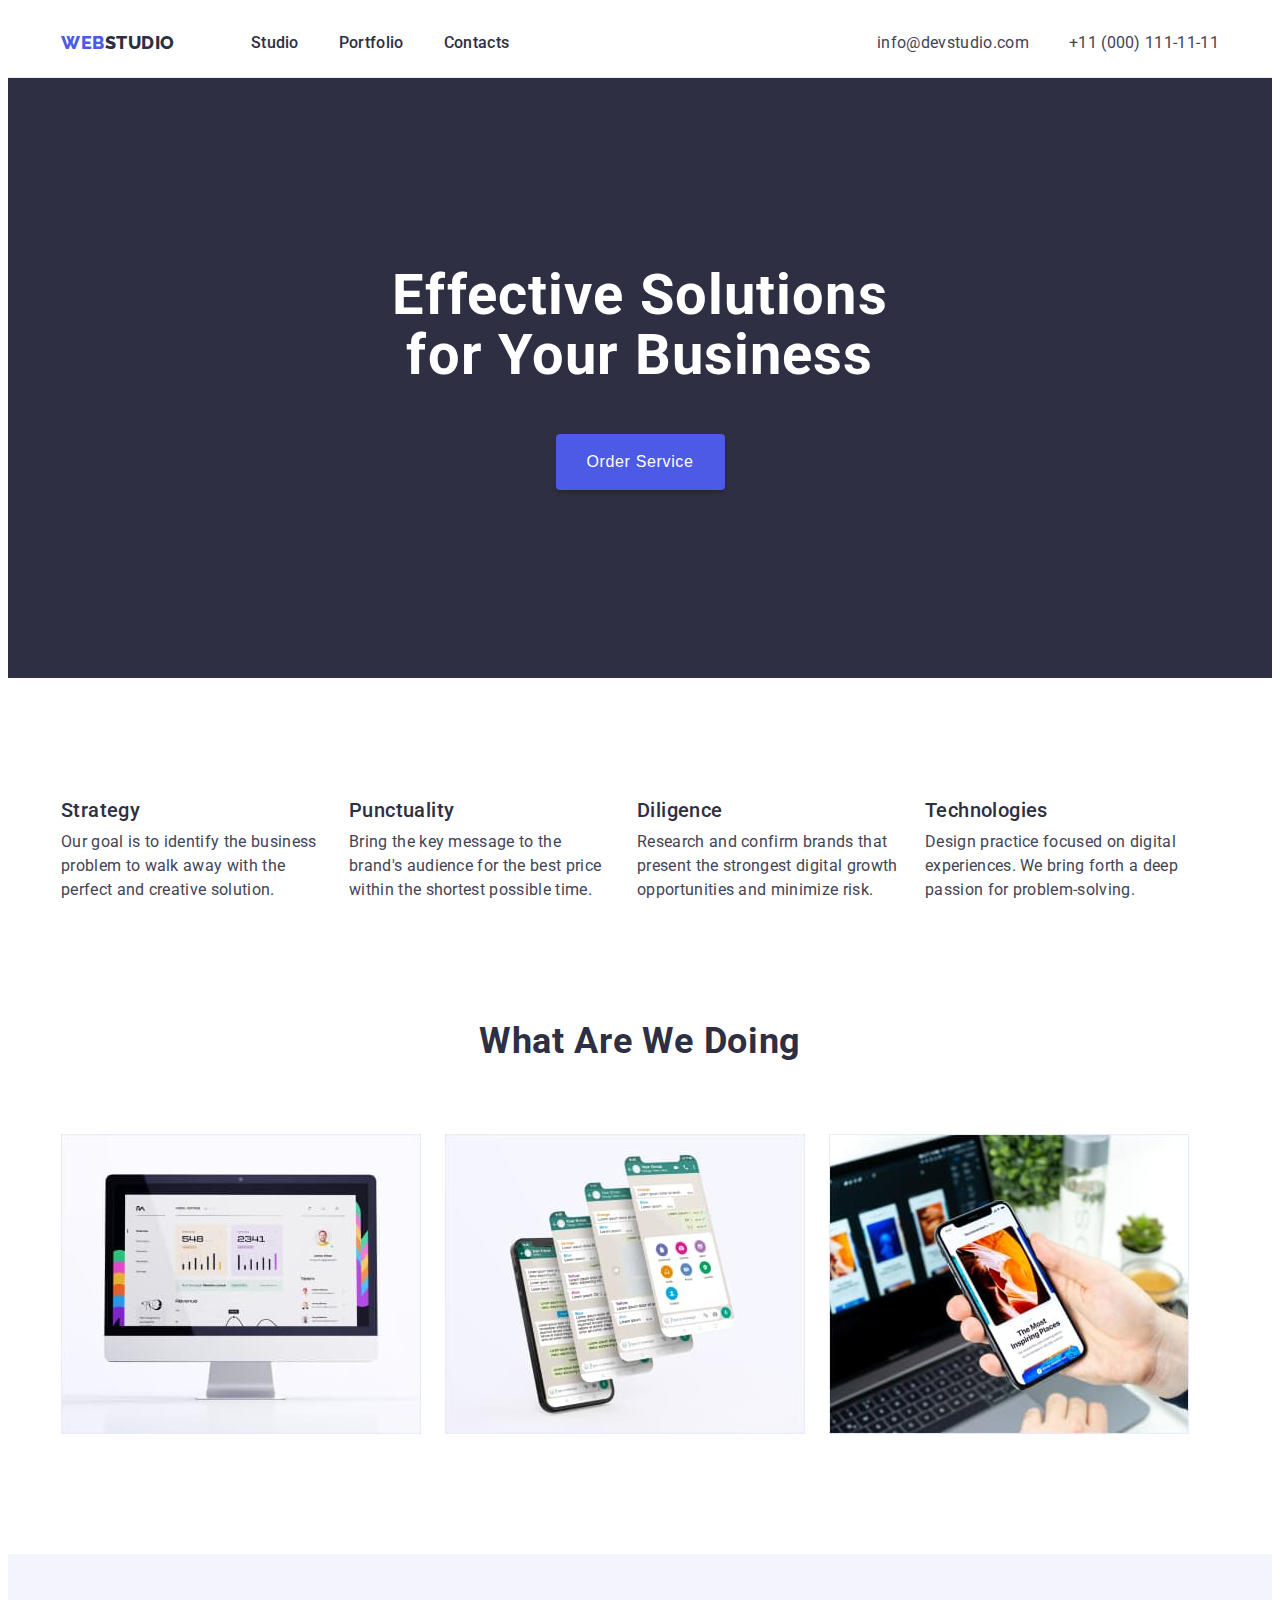
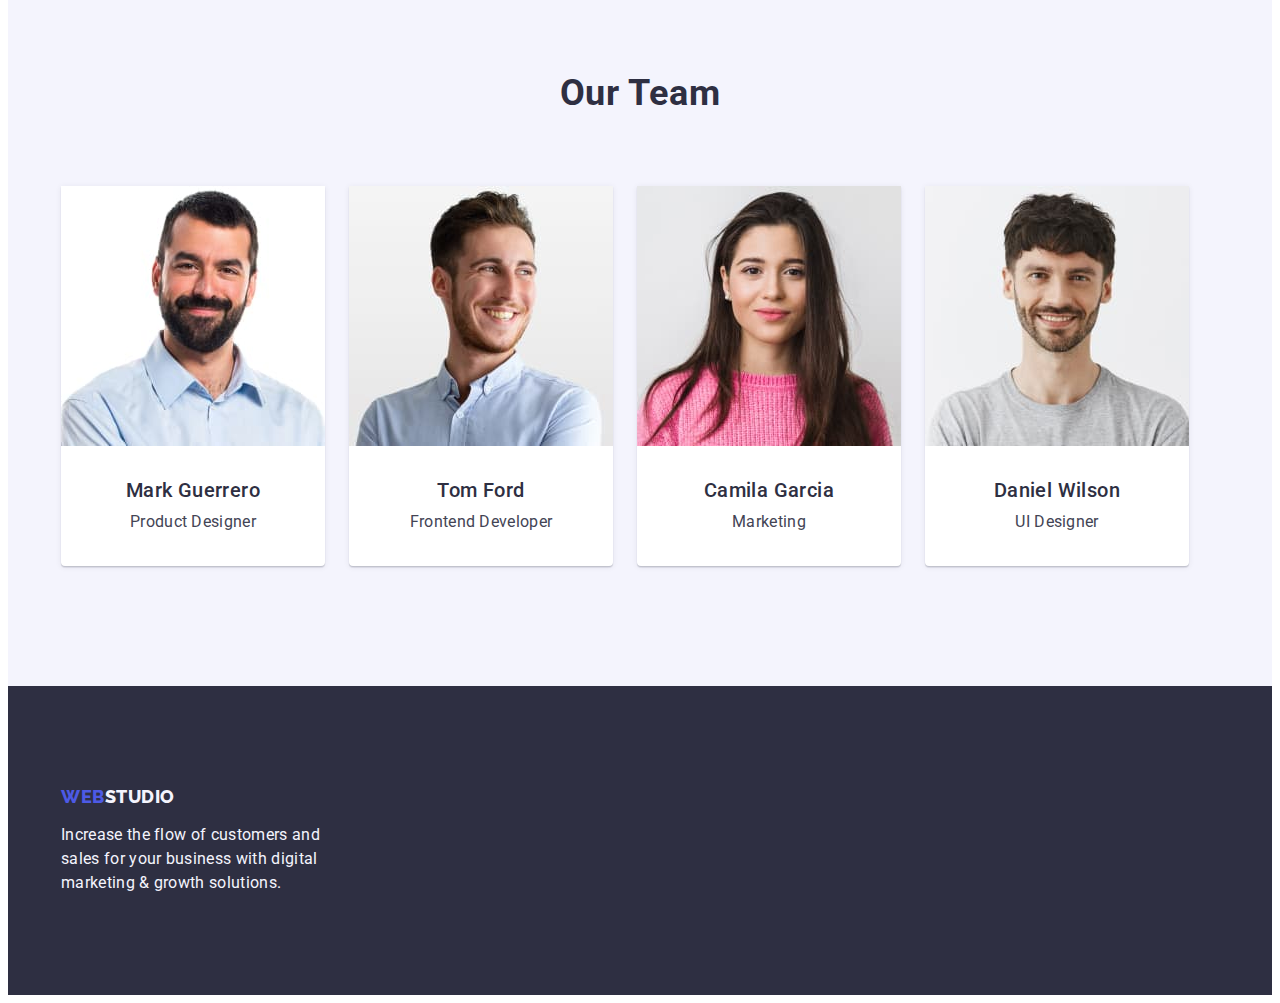
==== index.html @ c288e810 "Initial commit" ====
<!DOCTYPE html>
<html lang="en">
  <head>
    <meta charset="UTF-8" />
    <meta http-equiv="X-UA-Compatible" content="IE=edge" />
    <meta name="viewport" content="width=device-width, initial-scale=1.0" />
    <title>WEBSTUDOI</title>
    <link rel="preconnect" href="https://fonts.googleapis.com" />
    <link rel="preconnect" href="https://fonts.gstatic.com" crossorigin />

    <link
      href="https://fonts.googleapis.com/css2?family=Raleway:wght@800&family=Roboto:wght@400;500;700&display=swap"
      rel="stylesheet"
    />

    <link
      rel="stylesheet"
      href="https://cdnjs.cloudflare.com/ajax/libs/modern-normalize/2.0.0/modern-normalize.min.css"
      integrity="sha512-4xo8blKMVCiXpTaLzQSLSw3KFOVPWhm/TRtuPVc4WG6kUgjH6J03IBuG7JZPkcWMxJ5huwaBpOpnwYElP/m6wg=="
      crossorigin="anonymous"
      referrerpolicy="no-referrer"
    />

    <link rel="stylesheet" href="./css/styles.css" />
  </head>

  <body>
    <!-- heder -->
    <header class="head">
      <div class="container head-nav">
        <nav class="nav-list">
          <a href="./index.html" class="logo link"
            >Web<span class="logo-style">Studio</span></a
          >

          <ul class="nav-item">
            <li><a href="./index.html" class="nav-link link">Studio</a></li>
            <li>
              <a href="./portfolio.html" class="nav-link link">Portfolio</a>
            </li>
            <li><a href="" class="nav-link link">Contacts</a></li>
          </ul>
        </nav>

        <address class="contacts">
          <ul class="contacts-item">
            <li>
              <a href="mailto:info@devstudio.com" class="contacts-list link"
                >info@devstudio.com</a
              >
            </li>

            <li>
              <a href="tel:+110001111111" class="contacts-list link"
                >+11 (000) 111-11-11</a
              >
            </li>
          </ul>
        </address>
      </div>
    </header>

    <main>
      <!-- section-1  Hero-->
      <section class="hero-section">
        <div class="container hero-container">
          <h1 class="hero-titel">Effective Solutions for Your Business</h1>
          <button class="hero-btn" type="button">Order Service</button>
        </div>
      </section>

      <!-- section-2  Оur Advantages-->
      <section class="advantages-section">
        <div class="container">
          <h2 class="visually-hidden">Our advantages</h2>
          <ul class="advant-list">
            <li class="advant-item">
              <h3 class="sub-titel-text-styles">Strategy</h3>
              <p class="mein-text-style">
                Our goal is to identify the business problem to walk away with
                the perfect and creative solution.
              </p>
            </li>
            <li class="advant-item">
              <h3 class="sub-titel-text-styles">Punctuality</h3>
              <p class="mein-text-style">
                Bring the key message to the brand's audience for the best price
                within the shortest possible time.
              </p>
            </li>
            <li class="advant-item">
              <h3 class="sub-titel-text-styles">Diligence</h3>
              <p class="mein-text-style">
                Research and confirm brands that present the strongest digital
                growth opportunities and minimize risk.
              </p>
            </li>
            <li class="advant-item">
              <h3 class="sub-titel-text-styles">Technologies</h3>
              <p class="mein-text-style">
                Design practice focused on digital experiences. We bring forth a
                deep passion for problem-solving.
              </p>
            </li>
          </ul>
        </div>
      </section>
      <!-- section-3 Our Works  -->
      <section class="work-section">
        <div class="container">
          <h2 class="work-title title-tex-style">What are we doing</h2>
          <ul class="work-list">
            <li class="work-item">
              <img
                src="./images/work-1.jpg"
                alt="computer with open website"
                width="360"
                height="300"
              />
            </li>

            
            <li class="work-item">
              <img
                src="./images/work-2.jpg"
                alt="mobile app"
                width="360"
                height="300"
              />
            </li>

            <li class="work-item">
              <img
                src="./images/work-3.jpg"
                alt="mobile in hand"
                width="360"
                height="300"
              />
            </li>
          </ul>
        </div>
      </section>
      <!-- section-4 Team -->
      <section class="team-section">
        <div class="container">
          <h2 class="team-title title-tex-style">Our Team</h2>
          <ul class="card-list">
            <li class="card-item">
              <img
                src="./images/team-1.jpg"
                alt="man with beard and shirt"
                width="264"
                height="260"
              />
              <div class="card-item-text">
                <h3 class="sub-titel-text-styles">Mark Guerrero</h3>
                <p class="mein-text-style">Product Designer</p>
              </div>
            </li>

            <li class="card-item">
              <img
                src="./images/team-2.jpg"
                alt="young man in a shirt"
                width="264"
                height="260"
              />
              <div class="card-item-text">
                <h3 class="sub-titel-text-styles">Tom Ford</h3>
                <p class="mein-text-style">Frontend Developer</p>
              </div>
            </li>

            <li class="card-item">
              <img
                src="./images/team-3.jpg"
                alt="young girl in a pink sweater"
                width="264"
                height="260"
              />
              <div class="card-item-text">
                <h3 class="sub-titel-text-styles">Camila Garcia</h3>
                <p class="mein-text-style">Marketing</p>
              </div>
            </li>

            <li class="card-item">
              <img
                src="./images/team-4.jpg"
                alt="young guy in a gray t-shirt"
                width="264"
                height="260"
              />
              <div class="card-item-text">
                <h3 class="sub-titel-text-styles">Daniel Wilson</h3>
                <p class="mein-text-style">UI Designer</p>
              </div>
            </li>
          </ul>
        </div>
      </section>
    </main>
    <!-- footer -->
    <footer class="footer">
      <div class="container">
        <a href="./index.html" class="footer-logo logo  link"
          >Web<span class="footer-logo-style">Studio</span>
        </a>

        <p class="footer-text mein-text-style">
          Increase the flow of customers and sales for your business with
          digital marketing & growth solutions.
        </p>
      </div>
    </footer>
  </body>
</html>
---- css/styles.css ----
:root {
  --logo-color: #4d5ae5;
  --title-text-color: #2e2f42;
  --main-text-color: #434455;
  --third-text-color: #ffffff;
  --background-grey-color: #2e2f42;
  --background-light-color: #f4f4fd;
  --btn-color: #4d5ae5;
  --btn-hover-color: #404bbf;
}

/* _______________Сommon________________ */

body {
  font-family: 'Roboto', sans-serif;
  color: var(--main-text-color);
  background-color: #ffffff;
}

h1,
h2,
h3,
h4,
h5,
h6,
p,
ul,
ol {
  margin: 0;
}

ul,
ol {
  padding: 0;
  list-style: none;
}

.mein-text-style {
  color: var(--main-text-color);

  font-size: 16px;
  line-height: 1.5;
  letter-spacing: 0.02em;
}

.title-tex-style {
  color: var(--title-text-color);

  font-size: 36px;
  line-height: 1.11;
  letter-spacing: 0.02em;

  text-transform: capitalize;
  text-align: center;
}
.sub-titel-text-styles {
  color: var(--title-text-color);

  font-weight: 500;
  font-size: 20px;
  line-height: 1.2;
  letter-spacing: 0.02em;

  text-transform: capitalize;
  margin-bottom: 8px;
}
.link {
  text-decoration: none;
}

.container {
  width: 1158px;
  padding-left: 15px;
  padding-right: 15px;

  margin: 0 auto;
}

.visually-hidden {
  position: absolute;
  white-space: nowrap;
  width: 1px;
  height: 1px;
  overflow: hidden;
  border: 0;
  padding: 0;
  clip: rect(0 0 0 0);
  clip-path: inset(50%);
  margin: -1px;
}

img {
  display: block;
  max-width: 100%;
}

/* ___________________HEDER_________________ */

.head{
  border-bottom: 1px solid #e7e9fc;
}

.logo {
  color: var(--logo-color);

  font-family: 'Raleway', sans-serif;
  font-weight: 800;
  font-size: 18px;
  line-height: 1.17;
  letter-spacing: 0.03em;

  text-transform: uppercase;
  margin-right: 76px;
  padding-top: 24px;
  padding-bottom: 24px;
}

.head-nav {
  display: flex;
  align-items: center;
}

.nav-list {
  display: flex;
  align-items: center;
 
}

.nav-item {
  display: flex;
  align-items: center;
  gap: 40px;
  
}

.contacts-item {
  display: flex;
  gap: 40px;
 
}

.logo-style {
  color: var(--title-text-color);
}

.nav-link {
  color: var(--title-text-color);

  font-family: 'Roboto' 'sans-serif';
  font-weight: 500;
  font-size: 16px;
  line-height: 1.5;
  letter-spacing: 0.02em;

  padding-top: 24px;
  padding-bottom: 24px;
}
.nav-link:hover {
  color: var(--btn-hover-color);
}
.nav-link:focus {
  color: var(--btn-hover-color);
}


.contacts {
  font-style: normal;
  margin-left: auto;
}

.contacts-list {
  color: var(--second-text-color);

  font-size: 16px;
  line-height: 1.5;
  letter-spacing: 0.02em;

  padding-top: 24px;
  padding-bottom: 24px;
}

.contacts-list:hover {
  color: var(--btn-hover-color);
}

.contacts-list:focus {
  color: var(--btn-hover-color);
}

/* _______________HERO ______________*/

.hero-section {
  background-color: var(--background-grey-color);
}

.hero-titel {
  color: var(--third-text-color);

  max-width: 496px;

  font-size: 56px;
  line-height: 1.07;
  letter-spacing: 0.02em;
  margin-left: auto;
  margin-right: auto;
  text-align: center;
}

.hero-section{
  padding-top: 188px;
  padding-bottom: 188px;
}

.hero-container {
  display: flex;
  flex-direction: column;
}

.hero-btn {
  background-color: var(--btn-color);
  color: var(--third-text-color);

  font-weight: 500;
  font-size: 16px;
  line-height: 1.5;
  letter-spacing: 0.04em;

  border-radius: 4px;
  border: 0px;

  cursor: pointer;
  min-width: 169px;
  height: 56px;
  box-shadow: 0px 4px 4px rgba(0, 0, 0, 0.15);

  margin: 48px auto 0 auto;
}

.hero-btn:hover {
  background: var(--btn-hover-color);
  color: var(--third-text-color);
  box-shadow: 0px 4px 4px rgba(0, 0, 0, 0.15);
}

.hero-btn:focus {
  background: var(--btn-hover-color);
  color: var(--third-text-color);
  box-shadow: 0px 4px 4px rgba(0, 0, 0, 0.15);
}

/* _______________ Advantages_______________ */

.advantages-section {
  padding: 120px 0;
  
}

.advant-list {
  display: flex;
  gap: 24px;
}

.advant-item {
  width: 264px;
}

/* _______________Our Works________________ */
.work-section {
  padding-top: 0;
  padding-bottom: 120px;
}

.work-title {
  margin-bottom: 72px;
  margin-left: auto;
  margin-right: auto;
}

.work-list {
  display: flex;
  gap: 24px;
   
}



/* ______________Team-Section________________ */

.team-section {
  background-color: var(--background-light-color);

  padding: 120px 0;
}

.team-title {
  margin-bottom: 72px;
}

.card-list {
  display: flex;
  gap: 24px;
}

.card-item {
  background: #ffffff;

  width: 264px;
  height: 380px;

  box-shadow: 0px 1px 6px rgba(46, 47, 66, 0.08),
    0px 1px 1px rgba(46, 47, 66, 0.16), 0px 2px 1px rgba(46, 47, 66, 0.08);
  border-radius: 0px 0px 4px 4px;
}

.card-item-text {
  text-align: center;
  padding: 32px 16px;
}

/* _______________Footer________________ */

.footer {
  background-color: var(--background-grey-color);

  padding-top: 100px;
  padding-bottom: 100px;
}

.footer-logo-style {
  color: #f4f4fd;
}

.footer-logo{
  display: inline-block;
  margin-bottom: 16px;
  padding-top: 0;
  padding-bottom: 0;
}

.footer-text {
  color: #f4f4fd;
  max-width: 264px;
}



/* _______________Portfolio_________________ */

.portfolio-section{
  padding: 96px 0 120px;

}

.portfolio-btn {
  background-color: var(--background-light-color);
  color: var(--btn-color);

  font-weight: 500;
  font-size: 16px;
  line-height: 1.5;
  letter-spacing: 0.04em;

  padding: 12px 24px;

  border: 1px solid #E7E9FC;
  border-radius: 4px;
  

  cursor: pointer;

  box-shadow: 0px 3px 1px rgba(0, 0, 0, 0.1), 0px 2px 1px rgba(0, 0, 0, 0.08),
    0px 2px 2px rgba(0, 0, 0, 0.12);
}

.portfolio-btn:hover {
  background-color: var(--btn-hover-color);
  color: var(--third-text-color);
  border: 1px solid transparent;
}

.portfolio-btn:focus {
  background-color: var(--btn-hover-color);
  color: var(--third-text-color);
  border: 1px solid transparent;
}

.btn-container {
  display: flex;
  justify-content: center;
  gap: 24px;
  margin-bottom: 72px;
}

.portfolio-list {
  display: flex;
  flex-wrap: wrap;
  row-gap: 48px;
  
}

.portfolio-item {
  margin-right: 24px;
 
  width: 360px;
  height: 420px;
}

.portfolio-item:nth-child(3n) {
  margin-right: 0;
}

.card-portfolio-text {
  padding: 32px 16px;
 
  border-right: 1px solid #e7e9fc;
  border-bottom: 1px solid #e7e9fc;
  border-left: 1px solid #e7e9fc;
}
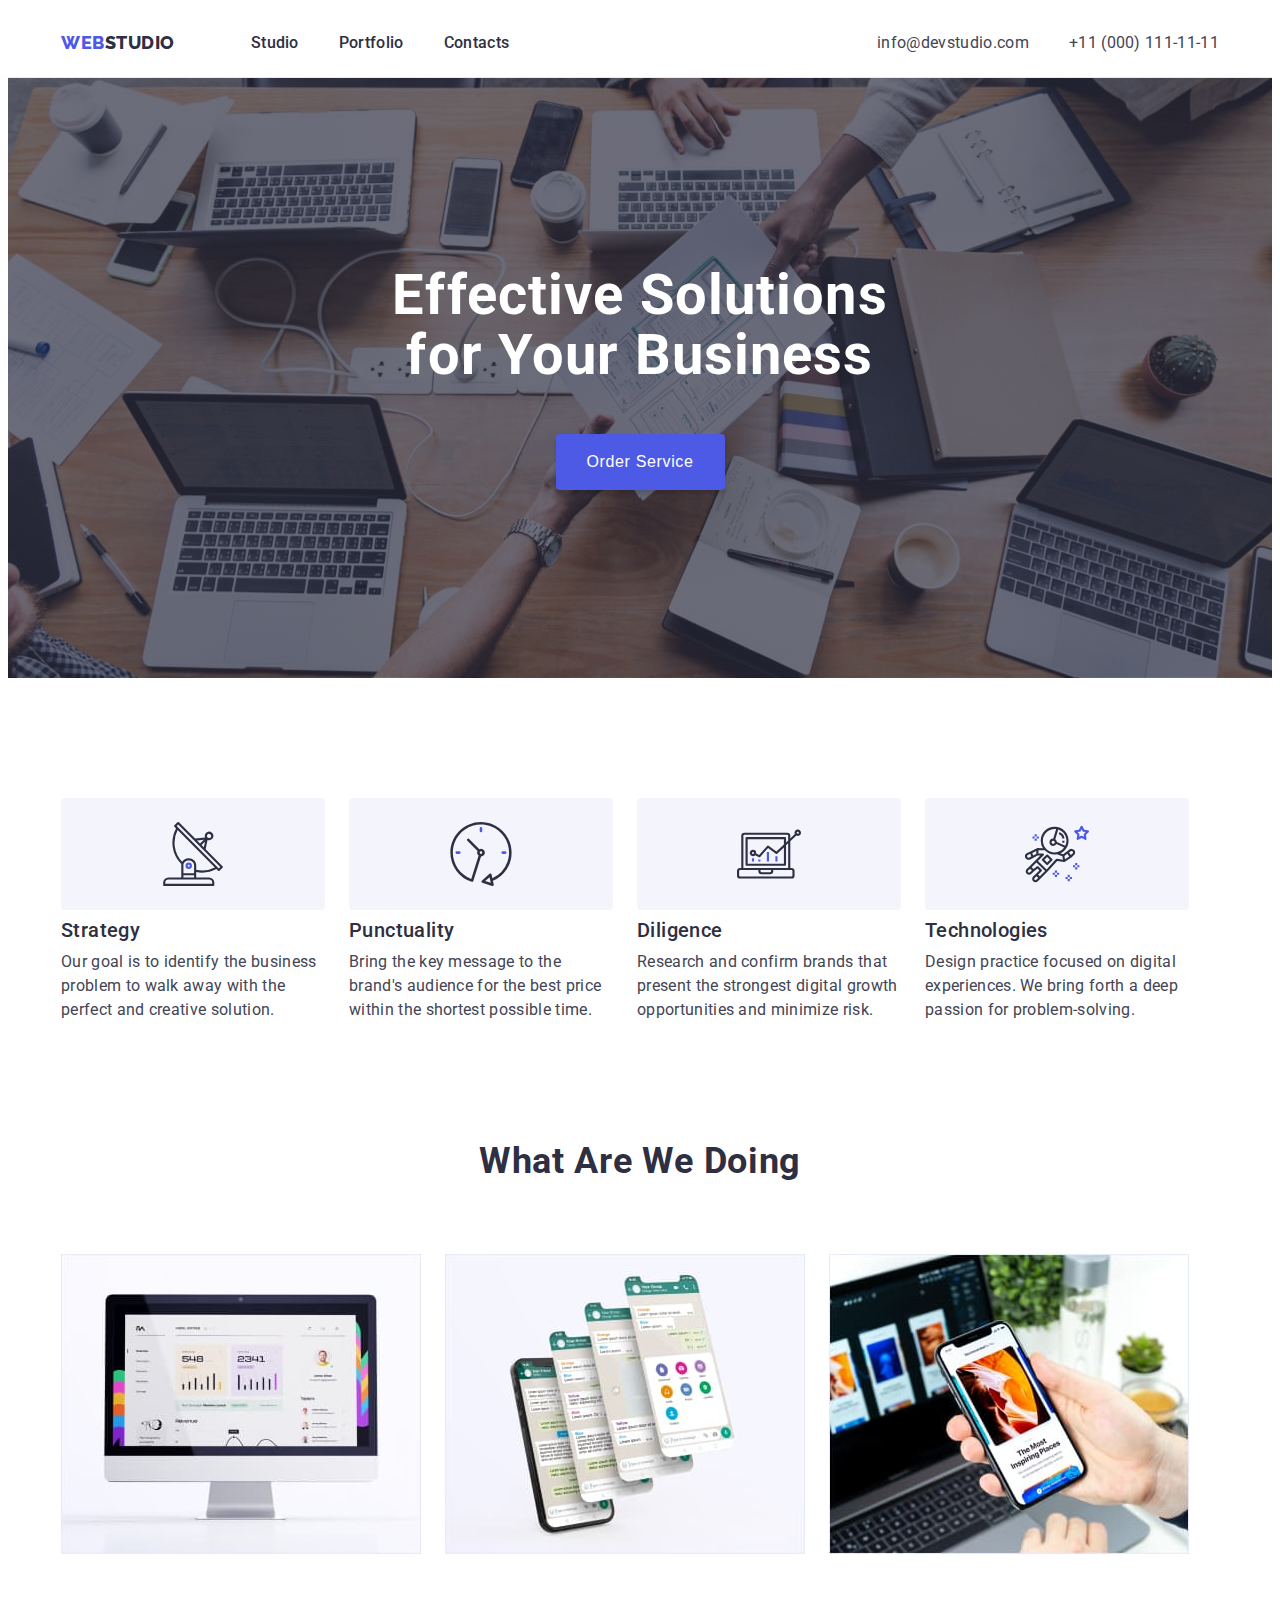
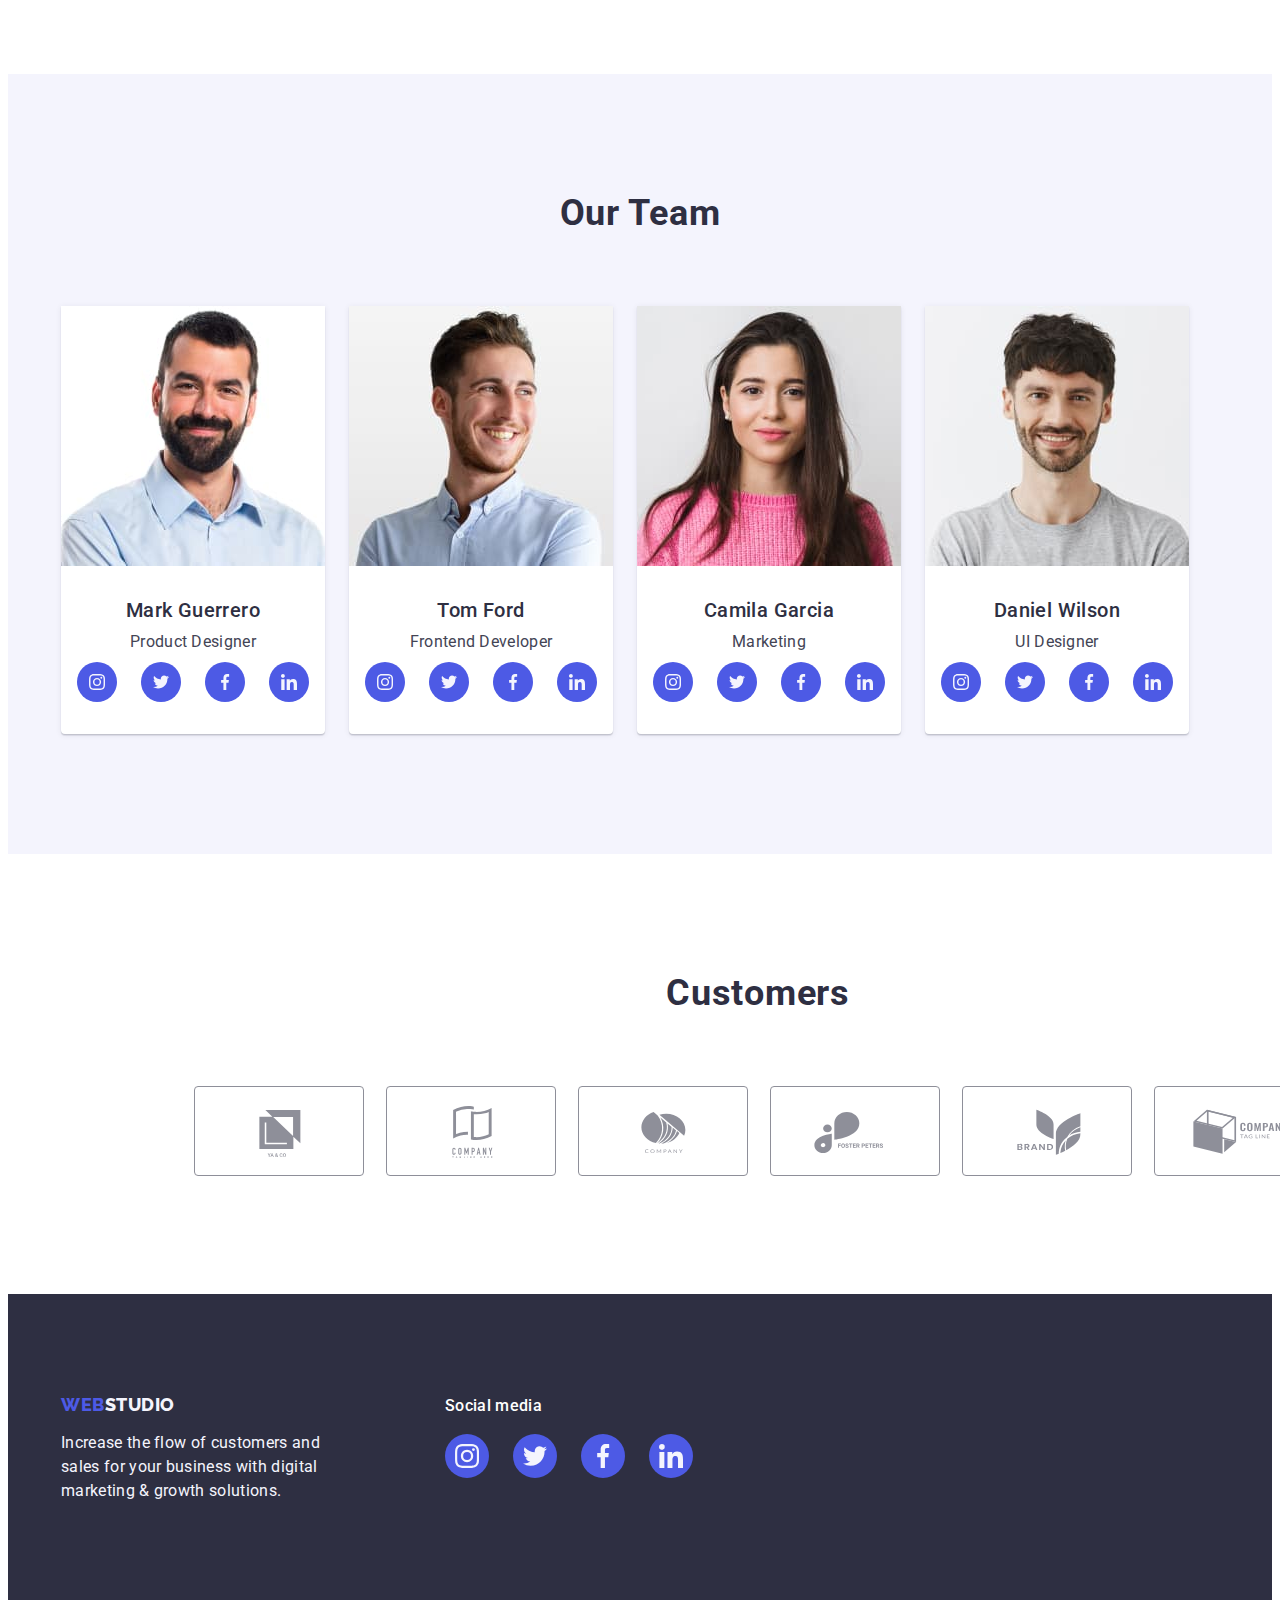
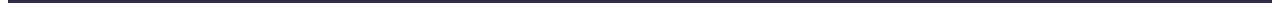
==== commit 25443555: "hw-4.2" ====
--- a/index.html
+++ b/index.html
@@ -75,6 +75,11 @@
           <h2 class="visually-hidden">Our advantages</h2>
           <ul class="advant-list">
             <li class="advant-item">
+              <div class="advant-icon-list">
+                <svg class="advant-icon">
+                  <use href="./images/icons.svg/sprite.svg#icon-antenna"></use>
+                </svg>
+              </div>
               <h3 class="sub-titel-text-styles">Strategy</h3>
               <p class="mein-text-style">
                 Our goal is to identify the business problem to walk away with
@@ -82,6 +87,11 @@
               </p>
             </li>
             <li class="advant-item">
+              <div class="advant-icon-list">
+                <svg class="advant-icon">
+                  <use href="./images/icons.svg/sprite.svg#icon-clock"></use>
+                </svg>
+              </div>
               <h3 class="sub-titel-text-styles">Punctuality</h3>
               <p class="mein-text-style">
                 Bring the key message to the brand's audience for the best price
@@ -89,6 +99,11 @@
               </p>
             </li>
             <li class="advant-item">
+              <div class="advant-icon-list">
+                <svg class="advant-icon">
+                  <use href="./images/icons.svg/sprite.svg#icon-diagram"></use>
+                </svg>
+              </div>
               <h3 class="sub-titel-text-styles">Diligence</h3>
               <p class="mein-text-style">
                 Research and confirm brands that present the strongest digital
@@ -96,6 +111,13 @@
               </p>
             </li>
             <li class="advant-item">
+              <div class="advant-icon-list">
+                <svg class="advant-icon">
+                  <use
+                    href="./images/icons.svg/sprite.svg#icon-astronaut"
+                  ></use>
+                </svg>
+              </div>
               <h3 class="sub-titel-text-styles">Technologies</h3>
               <p class="mein-text-style">
                 Design practice focused on digital experiences. We bring forth a
@@ -119,7 +141,6 @@
               />
             </li>
 
-            
             <li class="work-item">
               <img
                 src="./images/work-2.jpg"
@@ -144,57 +165,358 @@
       <section class="team-section">
         <div class="container">
           <h2 class="team-title title-tex-style">Our Team</h2>
-          <ul class="card-list">
-            <li class="card-item">
+          <ul class="team-list">
+            <li class="team-item">
               <img
                 src="./images/team-1.jpg"
                 alt="man with beard and shirt"
                 width="264"
                 height="260"
               />
-              <div class="card-item-text">
+              <div class="team-item-text">
                 <h3 class="sub-titel-text-styles">Mark Guerrero</h3>
                 <p class="mein-text-style">Product Designer</p>
-              </div>
-            </li>
-
-            <li class="card-item">
+
+                <ul class="team-soc-list">
+                  <li class="team-soc-item">
+                    <a
+                      href=""
+                      class="team-soc-link link"
+                      target="_blank"
+                      rel="noreferrer noopener nofollow"
+                    >
+                      <svg class="team-soc-icom">
+                        <use
+                          href="./images/icons.svg/sprite.svg#icon-instagram"
+                        ></use>
+                      </svg>
+                    </a>
+                  </li>
+
+                  <li class="team-soc-item">
+                    <a href="" class="team-soc-link link">
+                      <svg class="team-soc-icom">
+                        <use
+                          href="./images/icons.svg/sprite.svg#icon-twitter"
+                        ></use>
+                      </svg>
+                    </a>
+                  </li>
+
+                  <li class="team-soc-item">
+                    <a href="" class="team-soc-link link">
+                      <svg class="team-soc-icom">
+                        <use
+                          href="./images/icons.svg/sprite.svg#icon-facebook"
+                        ></use>
+                      </svg>
+                    </a>
+                  </li>
+
+                  <li class="team-soc-item">
+                    <a href="" class="team-soc-link link">
+                      <svg class="team-soc-icom">
+                        <use
+                          href="./images/icons.svg/sprite.svg#icon-linkedin"
+                        ></use>
+                      </svg>
+                    </a>
+                  </li>
+                </ul>
+              </div>
+            </li>
+
+            <li class="team-item">
               <img
                 src="./images/team-2.jpg"
                 alt="young man in a shirt"
                 width="264"
                 height="260"
               />
-              <div class="card-item-text">
+              <div class="team-item-text">
                 <h3 class="sub-titel-text-styles">Tom Ford</h3>
                 <p class="mein-text-style">Frontend Developer</p>
-              </div>
-            </li>
-
-            <li class="card-item">
+
+                <ul class="team-soc-list">
+                  <li class="team-soc-item">
+                    <a
+                      href=""
+                      class="team-soc-link link"
+                      target="_blank"
+                      rel="noreferrer noopener nofollow"
+                    >
+                      <svg class="team-soc-icom">
+                        <use
+                          href="./images/icons.svg/sprite.svg#icon-instagram"
+                        ></use>
+                      </svg>
+                    </a>
+                  </li>
+
+                  <li class="team-soc-item">
+                    <a href="" class="team-soc-link link">
+                      <svg class="team-soc-icom">
+                        <use
+                          href="./images/icons.svg/sprite.svg#icon-twitter"
+                        ></use>
+                      </svg>
+                    </a>
+                  </li>
+
+                  <li class="team-soc-item">
+                    <a href="" class="team-soc-link link">
+                      <svg class="team-soc-icom">
+                        <use
+                          href="./images/icons.svg/sprite.svg#icon-facebook"
+                        ></use>
+                      </svg>
+                    </a>
+                  </li>
+
+                  <li class="team-soc-item">
+                    <a href="" class="team-soc-link link">
+                      <svg class="team-soc-icom">
+                        <use
+                          href="./images/icons.svg/sprite.svg#icon-linkedin"
+                        ></use>
+                      </svg>
+                    </a>
+                  </li>
+                </ul>
+              </div>
+            </li>
+
+            <li class="team-item">
               <img
                 src="./images/team-3.jpg"
                 alt="young girl in a pink sweater"
                 width="264"
                 height="260"
               />
-              <div class="card-item-text">
+              <div class="team-item-text">
                 <h3 class="sub-titel-text-styles">Camila Garcia</h3>
                 <p class="mein-text-style">Marketing</p>
-              </div>
-            </li>
-
-            <li class="card-item">
+
+                <ul class="team-soc-list">
+                  <li class="team-soc-item">
+                    <a
+                      href=""
+                      class="team-soc-link link"
+                      target="_blank"
+                      rel="noreferrer noopener nofollow"
+                    >
+                      <svg class="team-soc-icom">
+                        <use
+                          href="./images/icons.svg/sprite.svg#icon-instagram"
+                        ></use>
+                      </svg>
+                    </a>
+                  </li>
+
+                  <li class="team-soc-item">
+                    <a href="" class="team-soc-link link">
+                      <svg class="team-soc-icom">
+                        <use
+                          href="./images/icons.svg/sprite.svg#icon-twitter"
+                        ></use>
+                      </svg>
+                    </a>
+                  </li>
+
+                  <li class="team-soc-item">
+                    <a href="" class="team-soc-link link">
+                      <svg class="team-soc-icom">
+                        <use
+                          href="./images/icons.svg/sprite.svg#icon-facebook"
+                        ></use>
+                      </svg>
+                    </a>
+                  </li>
+
+                  <li class="team-soc-item">
+                    <a href="" class="team-soc-link link">
+                      <svg class="team-soc-icom">
+                        <use
+                          href="./images/icons.svg/sprite.svg#icon-linkedin"
+                        ></use>
+                      </svg>
+                    </a>
+                  </li>
+                </ul>
+              </div>
+            </li>
+
+            <li class="team-item">
               <img
                 src="./images/team-4.jpg"
                 alt="young guy in a gray t-shirt"
                 width="264"
                 height="260"
               />
-              <div class="card-item-text">
+              <div class="team-item-text">
                 <h3 class="sub-titel-text-styles">Daniel Wilson</h3>
                 <p class="mein-text-style">UI Designer</p>
-              </div>
+
+                <ul class="team-soc-list">
+                  <li class="team-soc-item">
+                    <a
+                      href=""
+                      class="team-soc-link link"
+                      target="_blank"
+                      rel="noreferrer noopener nofollow"
+                    >
+                      <svg class="team-soc-icom">
+                        <use
+                          href="./images/icons.svg/sprite.svg#icon-instagram"
+                        ></use>
+                      </svg>
+                    </a>
+                  </li>
+
+                  <li class="team-soc-item">
+                    <a
+                      href=""
+                      class="team-soc-link link"
+                      target="_blank"
+                      rel="noreferrer noopener nofollow"
+                    >
+                      <svg class="team-soc-icom">
+                        <use
+                          href="./images/icons.svg/sprite.svg#icon-twitter"
+                        ></use>
+                      </svg>
+                    </a>
+                  </li>
+
+                  <li class="team-soc-item">
+                    <a
+                      href=""
+                      class="team-soc-link link"
+                      target="_blank"
+                      rel="noreferrer noopener nofollow"
+                    >
+                      <svg class="team-soc-icom">
+                        <use
+                          href="./images/icons.svg/sprite.svg#icon-facebook"
+                        ></use>
+                      </svg>
+                    </a>
+                  </li>
+
+                  <li class="team-soc-item">
+                    <a
+                      href=""
+                      class="team-soc-link link"
+                      target="_blank"
+                      rel="noreferrer noopener nofollow"
+                    >
+                      <svg class="team-soc-icom">
+                        <use
+                          href="./images/icons.svg/sprite.svg#icon-linkedin"
+                        ></use>
+                      </svg>
+                    </a>
+                  </li>
+                </ul>
+              </div>
+            </li>
+          </ul>
+        </div>
+      </section>
+      <!--Section-5  Customers -->
+      <section class="customers">
+        <div class="container">
+          <h2 class="cuatomers-title title-tex-style">Customers</h2>
+
+          <ul class="customers-list">
+            <li class="customers-item">
+              <a
+                href=""
+                class="customers-link link"
+                target="_blank"
+                rel="noreferrer noopener nofollow"
+              >
+                <svg class="customers-icon">
+                  <use
+                    href="./images/icons.svg/sprite.svg#icon-customers-1"
+                  ></use>
+                </svg>
+              </a>
+            </li>
+
+            <li class="customers-item">
+              <a
+                href=""
+                class="customers-link link"
+                target="_blank"
+                rel="noreferrer noopener nofollow"
+              >
+                <svg class="customers-icon">
+                  <use
+                    href="./images/icons.svg/sprite.svg#icon-customers-2"
+                  ></use>
+                </svg>
+              </a>
+            </li>
+
+            <li class="customers-item">
+              <a
+                href=""
+                class="customers-link link"
+                target="_blank"
+                rel="noreferrer noopener nofollow"
+              >
+                <svg class="customers-icon">
+                  <use
+                    href="./images/icons.svg/sprite.svg#icon-customers-3"
+                  ></use>
+                </svg>
+              </a>
+            </li>
+
+            <li class="customers-item">
+              <a
+                href=""
+                class="customers-link link"
+                target="_blank"
+                rel="noreferrer noopener nofollow"
+              >
+                <svg class="customers-icon">
+                  <use
+                    href="./images/icons.svg/sprite.svg#icon-customers-4"
+                  ></use>
+                </svg>
+              </a>
+            </li>
+
+            <li class="customers-item">
+              <a
+                href=""
+                class="customers-link link"
+                target="_blank"
+                rel="noreferrer noopener nofollow"
+              >
+                <svg class="customers-icon">
+                  <use
+                    href="./images/icons.svg/sprite.svg#icon-customers-5"
+                  ></use>
+                </svg>
+              </a>
+            </li>
+
+            <li class="customers-item">
+              <a
+                href=""
+                class="customers-link link"
+                target="_blank"
+                rel="noreferrer noopener nofollow"
+              >
+                <svg class="customers-icon">
+                  <use
+                    href="./images/icons.svg/sprite.svg#icon-customers-6"
+                  ></use>
+                </svg>
+              </a>
             </li>
           </ul>
         </div>
@@ -202,15 +524,77 @@
     </main>
     <!-- footer -->
     <footer class="footer">
-      <div class="container">
-        <a href="./index.html" class="footer-logo logo  link"
-          >Web<span class="footer-logo-style">Studio</span>
-        </a>
-
-        <p class="footer-text mein-text-style">
-          Increase the flow of customers and sales for your business with
-          digital marketing & growth solutions.
-        </p>
+      <div class="container footer-container">
+        <div clas="footer-info">
+          <a href="./index.html" class="footer-logo logo link"
+            >Web<span class="footer-logo-style">Studio</span>
+          </a>
+
+          <p class="footer-text mein-text-style">
+            Increase the flow of customers and sales for your business with
+            digital marketing & growth solutions.
+          </p>
+        </div>
+
+        <div class="social-media">
+          <h3 class="social-media-titel">Social media</h3>
+
+          <ul class="footer-soc-list">
+            <li class="footer-soc-item">
+              <a
+                href=""
+                class="footer-soc-link link"
+                target="_blank"
+                rel="noreferrer noopener nofollow"
+              >
+                <svg class="footer-soc-icon">
+                  <use
+                    href="./images/icons.svg/sprite.svg#icon-instagram"
+                  ></use>
+                </svg>
+              </a>
+            </li>
+
+            <li class="footer-soc-item">
+              <a
+                href=""
+                class="footer-soc-link link"
+                target="_blank"
+                rel="noreferrer noopener nofollow"
+              >
+                <svg class="footer-soc-icon">
+                  <use href="./images/icons.svg/sprite.svg#icon-twitter"></use>
+                </svg>
+              </a>
+            </li>
+
+            <li class="footer-soc-item">
+              <a
+                href=""
+                class="footer-soc-link link"
+                target="_blank"
+                rel="noreferrer noopener nofollow"
+              >
+                <svg class="footer-soc-icon">
+                  <use href="./images/icons.svg/sprite.svg#icon-facebook"></use>
+                </svg>
+              </a>
+            </li>
+
+            <li class="footer-soc-item">
+              <a
+                href=""
+                class="footer-soc-link link"
+                target="_blank"
+                rel="noreferrer noopener nofollow"
+              >
+                <svg class="footer-soc-icon">
+                  <use href="./images/icons.svg/sprite.svg#icon-linkedin"></use>
+                </svg>
+              </a>
+            </li>
+          </ul>
+        </div>
       </div>
     </footer>
   </body>
--- a/css/styles.css
+++ b/css/styles.css
@@ -52,7 +52,10 @@
 
   text-transform: capitalize;
   text-align: center;
-}
+
+  margin-bottom: 72px;
+}
+
 .sub-titel-text-styles {
   color: var(--title-text-color);
 
@@ -64,6 +67,7 @@
   text-transform: capitalize;
   margin-bottom: 8px;
 }
+
 .link {
   text-decoration: none;
 }
@@ -96,7 +100,7 @@
 
 /* ___________________HEDER_________________ */
 
-.head{
+.head {
   border-bottom: 1px solid #e7e9fc;
 }
 
@@ -123,20 +127,17 @@
 .nav-list {
   display: flex;
   align-items: center;
- 
 }
 
 .nav-item {
   display: flex;
   align-items: center;
   gap: 40px;
-  
 }
 
 .contacts-item {
   display: flex;
   gap: 40px;
- 
 }
 
 .logo-style {
@@ -155,13 +156,14 @@
   padding-top: 24px;
   padding-bottom: 24px;
 }
+
 .nav-link:hover {
   color: var(--btn-hover-color);
 }
+
 .nav-link:focus {
   color: var(--btn-hover-color);
 }
-
 
 .contacts {
   font-style: normal;
@@ -191,6 +193,15 @@
 
 .hero-section {
   background-color: var(--background-grey-color);
+
+  background-image: linear-gradient(
+      rgba(46, 47, 66, 0.7),
+      rgba(46, 47, 66, 0.7)
+    ),
+    url(../images/hero-bgr.jpg);
+
+  background-repeat: no-repeat;
+  background-position: center;
 }
 
 .hero-titel {
@@ -201,12 +212,13 @@
   font-size: 56px;
   line-height: 1.07;
   letter-spacing: 0.02em;
+
   margin-left: auto;
   margin-right: auto;
   text-align: center;
 }
 
-.hero-section{
+.hero-section {
   padding-top: 188px;
   padding-bottom: 188px;
 }
@@ -230,7 +242,8 @@
 
   cursor: pointer;
   min-width: 169px;
-  height: 56px;
+  min-height: 56px;
+  
   box-shadow: 0px 4px 4px rgba(0, 0, 0, 0.15);
 
   margin: 48px auto 0 auto;
@@ -252,7 +265,6 @@
 
 .advantages-section {
   padding: 120px 0;
-  
 }
 
 .advant-list {
@@ -264,14 +276,33 @@
   width: 264px;
 }
 
+.advant-icon-list {
+  background-color: #f4f4fd;
+
+  width: auto;
+  height: 112px;
+
+  display: flex;
+  justify-content: center;
+  align-items: center;
+  
+  border-radius: 4px;
+  margin-bottom: 8px;
+}
+
+.advant-icon {
+  width: 64px;
+  height: 64px;
+}
+
 /* _______________Our Works________________ */
+
 .work-section {
   padding-top: 0;
   padding-bottom: 120px;
 }
 
 .work-title {
-  margin-bottom: 72px;
   margin-left: auto;
   margin-right: auto;
 }
@@ -279,44 +310,116 @@
 .work-list {
   display: flex;
   gap: 24px;
-   
-}
-
-
+}
 
 /* ______________Team-Section________________ */
 
 .team-section {
   background-color: var(--background-light-color);
-
   padding: 120px 0;
 }
 
-.team-title {
-  margin-bottom: 72px;
-}
-
-.card-list {
-  display: flex;
-  gap: 24px;
-}
-
-.card-item {
+.team-list {
+  display: flex;
+  gap: 24px;
+}
+
+.team-item {
   background: #ffffff;
 
   width: 264px;
-  height: 380px;
+  height: 428px;
 
   box-shadow: 0px 1px 6px rgba(46, 47, 66, 0.08),
     0px 1px 1px rgba(46, 47, 66, 0.16), 0px 2px 1px rgba(46, 47, 66, 0.08);
   border-radius: 0px 0px 4px 4px;
 }
 
-.card-item-text {
+.team-item-text{
   text-align: center;
   padding: 32px 16px;
 }
 
+.team-soc-list {
+  display: flex;
+  justify-content: center;
+  gap: 24px;
+
+  margin-top: 8px;
+}
+
+.team-soc-item {
+  width: 40px;
+  height: 40px;
+}
+
+.team-soc-link {
+  background-color: var(--btn-color);
+
+  width: 100%;
+  height: 100%;
+  
+  border-radius: 50%;
+
+  display: flex;
+  justify-content: center;
+  align-items: center;
+}
+
+.team-soc-link:hover,
+.team-soc-link:focus {
+  background-color: var(--btn-hover-color);
+}
+
+.team-soc-icom {
+  width: 16px;
+  height: 16px;
+}
+
+/* __________________Customers____________ */
+
+.customers {
+  padding: 120px 156px;
+}
+
+.customers-list {
+  display: flex;
+  justify-content: center;
+  align-items: center;
+  gap: 24px;
+}
+
+.customers-item {
+  width: 168px;
+  height: 88px;
+}
+
+.customers-link {
+  width: 100%;
+  height: 100%;
+
+  display: flex;
+  justify-content: center;
+  align-items: center;
+
+  border: 1px solid #8e8f99;
+  border-radius: 4px;
+}
+
+.customers-link:hover {
+  border-color: var(--btn-hover-color);
+}
+.customers-link:hover .customers-icon,
+.customers-link:focus .customers-icon {
+  fill: var(--btn-hover-color);
+}
+.customers-icon {
+  width: 104px;
+  height: 56px;
+
+  fill: #8e8f99;
+}
+
 /* _______________Footer________________ */
 
 .footer {
@@ -326,12 +429,29 @@
   padding-bottom: 100px;
 }
 
+.footer-container {
+  display: flex;
+  gap: 120px;
+}
+
+.social-media-titel {
+  color: #ffffff;
+
+  font-weight: 500;
+  font-size: 16px;
+  line-height: 1.5;
+  letter-spacing: 0.02em;
+
+  margin-bottom: 16px;
+}
+
 .footer-logo-style {
   color: #f4f4fd;
 }
 
-.footer-logo{
+.footer-logo {
   display: inline-block;
+
   margin-bottom: 16px;
   padding-top: 0;
   padding-bottom: 0;
@@ -342,13 +462,48 @@
   max-width: 264px;
 }
 
-
+.footer-soc-list {
+  display: flex;
+  justify-content: center;
+  align-items: center;
+  gap: 24px;
+}
+.footer-soc-item {
+  background-color: var(--btn-color);
+
+  display: flex;
+
+  width: 44px;
+  height: 44px;
+ 
+  border-radius: 50%;
+}
+
+.footer-soc-link {
+  width: 100%;
+  height: 100%;
+
+  display: flex;
+  justify-content: center;
+  align-items: center;
+
+  border-radius: 50%;
+}
+
+.footer-soc-link:hover,
+.footer-soc-link:focus {
+  background-color: var(--btn-hover-color);
+}
+
+.footer-soc-icon {
+  width: 24px;
+  height: 24px;
+}
 
 /* _______________Portfolio_________________ */
 
-.portfolio-section{
+.portfolio-section {
   padding: 96px 0 120px;
-
 }
 
 .portfolio-btn {
@@ -362,26 +517,19 @@
 
   padding: 12px 24px;
 
-  border: 1px solid #E7E9FC;
+  border: 1px solid #e7e9fc;
   border-radius: 4px;
-  
 
   cursor: pointer;
-
-  box-shadow: 0px 3px 1px rgba(0, 0, 0, 0.1), 0px 2px 1px rgba(0, 0, 0, 0.08),
-    0px 2px 2px rgba(0, 0, 0, 0.12);
-}
-
-.portfolio-btn:hover {
+}
+
+.portfolio-btn:hover, .portfolio-btn:focus{
   background-color: var(--btn-hover-color);
   color: var(--third-text-color);
   border: 1px solid transparent;
-}
-
-.portfolio-btn:focus {
-  background-color: var(--btn-hover-color);
-  color: var(--third-text-color);
-  border: 1px solid transparent;
+  
+  box-shadow: 0px 3px 1px rgba(0, 0, 0, 0.1), 0px 2px 1px rgba(0, 0, 0, 0.08),
+    0px 2px 2px rgba(0, 0, 0, 0.12);
 }
 
 .btn-container {
@@ -395,14 +543,19 @@
   display: flex;
   flex-wrap: wrap;
   row-gap: 48px;
-  
 }
 
 .portfolio-item {
   margin-right: 24px;
- 
-  width: 360px;
+
+ width: 360px;
   height: 420px;
+}
+
+.portfolio-item:hover {
+  border: 1px solid #f4f4fd;
+  box-shadow: 0px 1px 6px rgba(46, 47, 66, 0.08),
+    0px 1px 1px rgba(46, 47, 66, 0.16), 0px 2px 1px rgba(46, 47, 66, 0.08);
 }
 
 .portfolio-item:nth-child(3n) {
@@ -411,8 +564,8 @@
 
 .card-portfolio-text {
   padding: 32px 16px;
- 
+
   border-right: 1px solid #e7e9fc;
   border-bottom: 1px solid #e7e9fc;
   border-left: 1px solid #e7e9fc;
-}+}
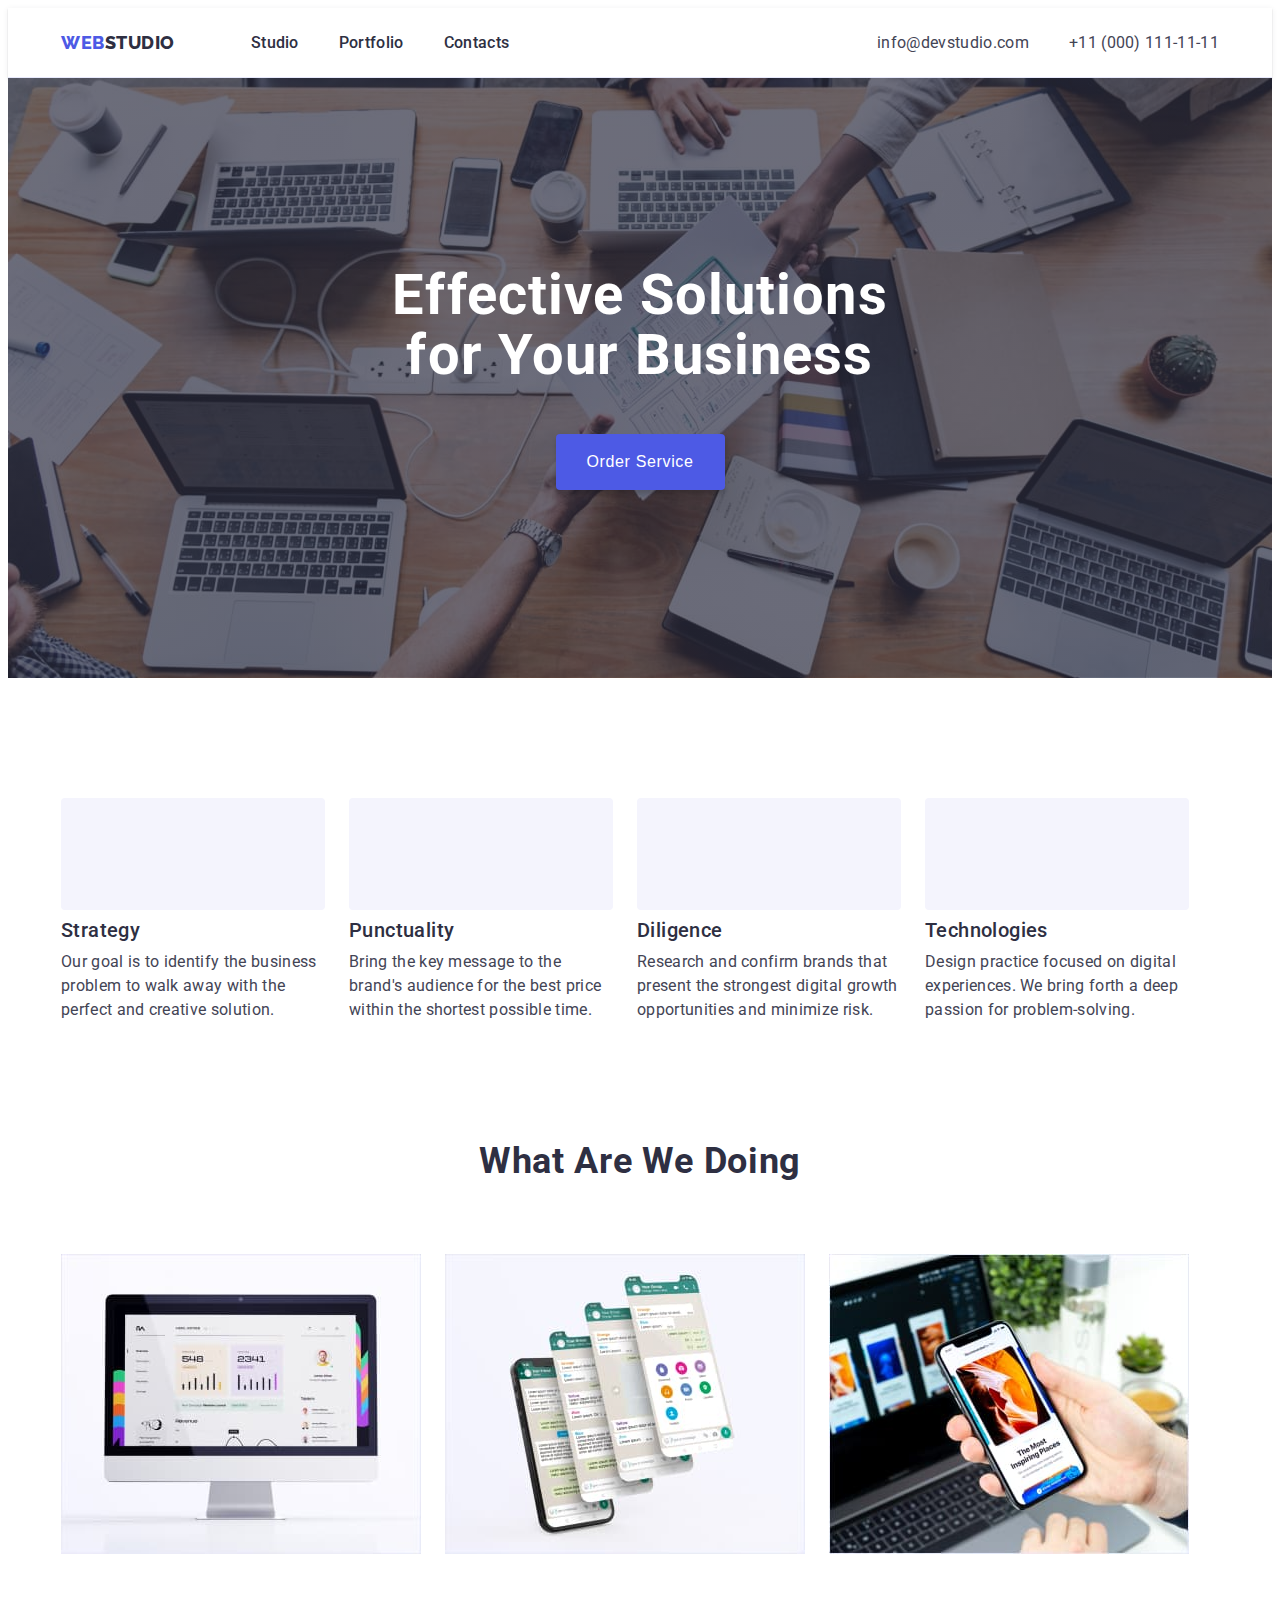
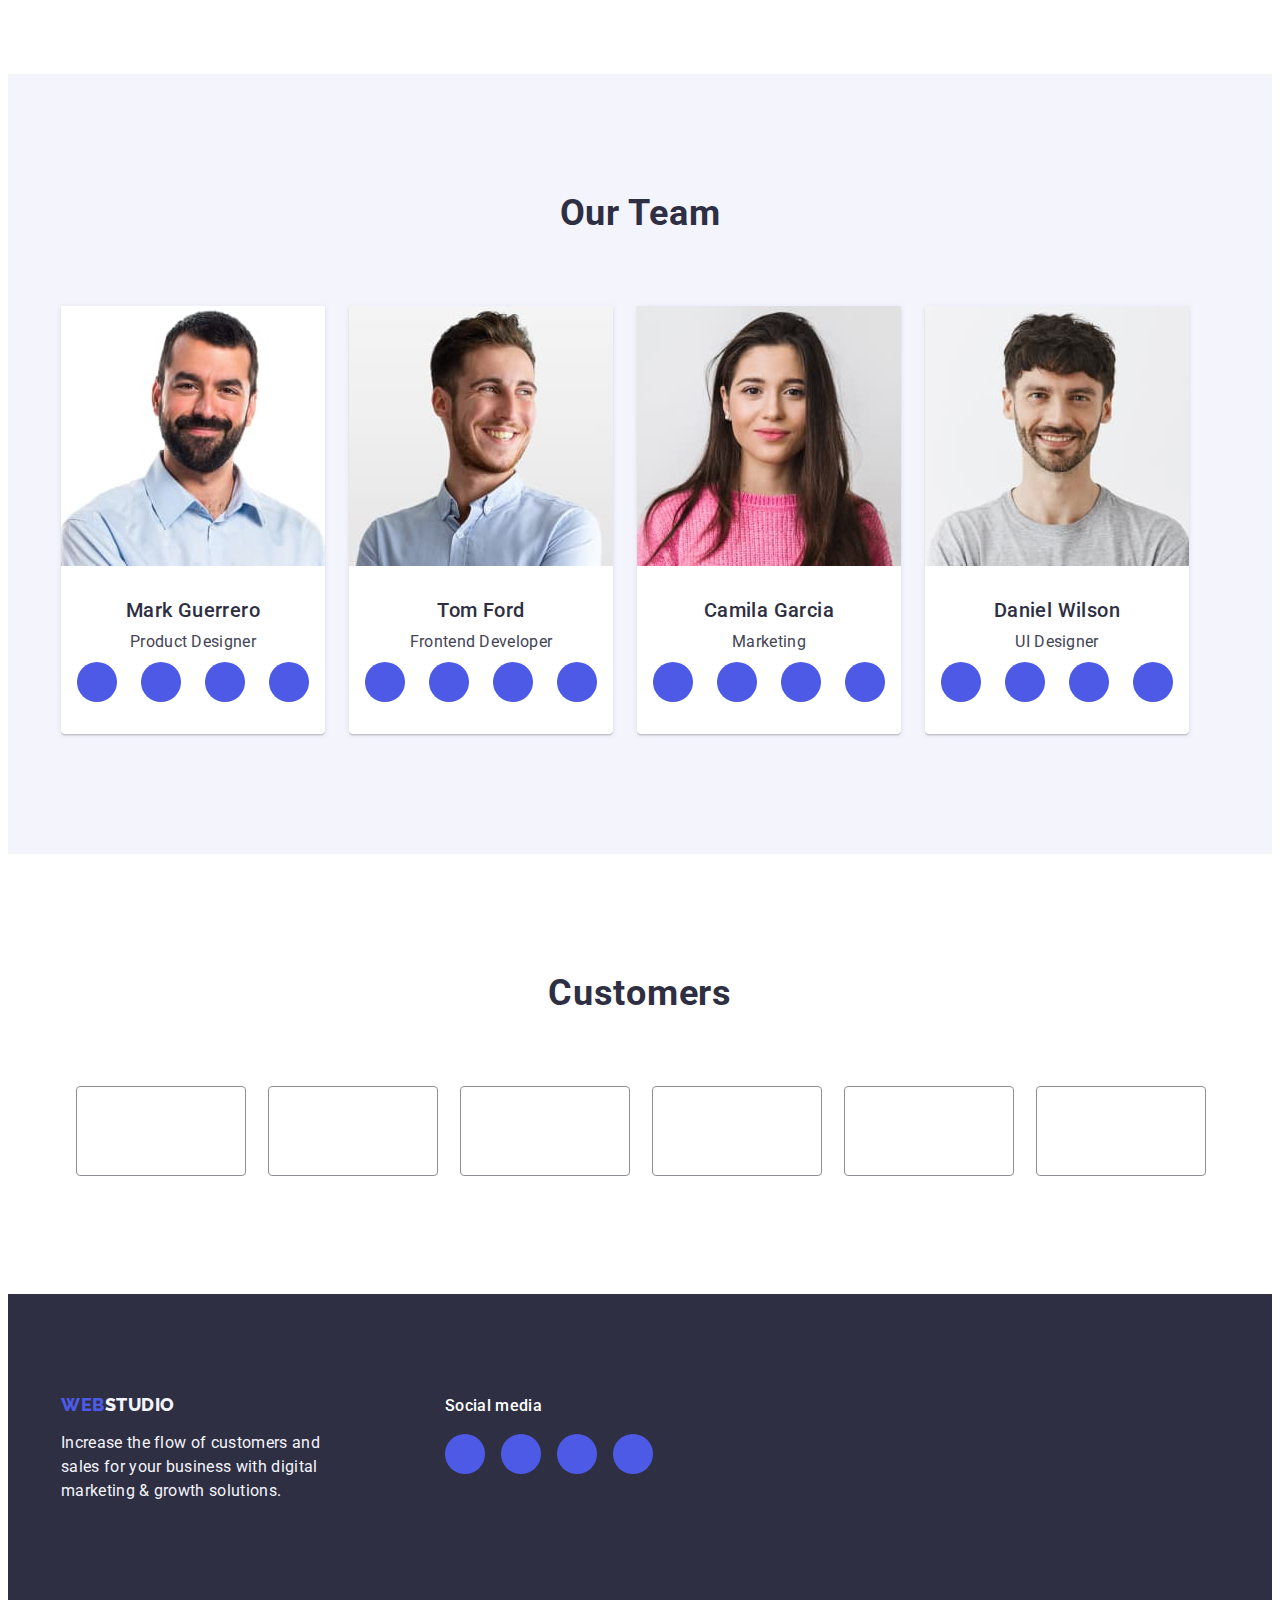
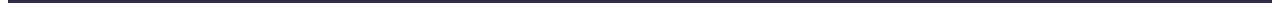
==== commit dfcd9e17: "hw-4.4" ====
--- a/index.html
+++ b/index.html
@@ -76,8 +76,8 @@
           <ul class="advant-list">
             <li class="advant-item">
               <div class="advant-icon-list">
-                <svg class="advant-icon">
-                  <use href="./images/icons.svg/sprite.svg#icon-antenna"></use>
+                <svg class="advant-icon" width="64" height="64">
+                  <use href="./images/icons.svg#icon-antenna"></use>
                 </svg>
               </div>
               <h3 class="sub-titel-text-styles">Strategy</h3>
@@ -88,8 +88,8 @@
             </li>
             <li class="advant-item">
               <div class="advant-icon-list">
-                <svg class="advant-icon">
-                  <use href="./images/icons.svg/sprite.svg#icon-clock"></use>
+                <svg class="advant-icon" width="64" height="64">
+                  <use href="./images/icons.svg#icon-clock"></use>
                 </svg>
               </div>
               <h3 class="sub-titel-text-styles">Punctuality</h3>
@@ -100,8 +100,8 @@
             </li>
             <li class="advant-item">
               <div class="advant-icon-list">
-                <svg class="advant-icon">
-                  <use href="./images/icons.svg/sprite.svg#icon-diagram"></use>
+                <svg class="advant-icon" width="64" height="64">
+                  <use href="./images/icons.svg#icon-diagram"></use>
                 </svg>
               </div>
               <h3 class="sub-titel-text-styles">Diligence</h3>
@@ -112,10 +112,8 @@
             </li>
             <li class="advant-item">
               <div class="advant-icon-list">
-                <svg class="advant-icon">
-                  <use
-                    href="./images/icons.svg/sprite.svg#icon-astronaut"
-                  ></use>
+                <svg class="advant-icon" width="64" height="64">
+                  <use href="./images/icons.svg#icon-astronaut"></use>
                 </svg>
               </div>
               <h3 class="sub-titel-text-styles">Technologies</h3>
@@ -185,40 +183,32 @@
                       target="_blank"
                       rel="noreferrer noopener nofollow"
                     >
-                      <svg class="team-soc-icom">
-                        <use
-                          href="./images/icons.svg/sprite.svg#icon-instagram"
-                        ></use>
-                      </svg>
-                    </a>
-                  </li>
-
-                  <li class="team-soc-item">
-                    <a href="" class="team-soc-link link">
-                      <svg class="team-soc-icom">
-                        <use
-                          href="./images/icons.svg/sprite.svg#icon-twitter"
-                        ></use>
-                      </svg>
-                    </a>
-                  </li>
-
-                  <li class="team-soc-item">
-                    <a href="" class="team-soc-link link">
-                      <svg class="team-soc-icom">
-                        <use
-                          href="./images/icons.svg/sprite.svg#icon-facebook"
-                        ></use>
-                      </svg>
-                    </a>
-                  </li>
-
-                  <li class="team-soc-item">
-                    <a href="" class="team-soc-link link">
-                      <svg class="team-soc-icom">
-                        <use
-                          href="./images/icons.svg/sprite.svg#icon-linkedin"
-                        ></use>
+                      <svg class="team-soc-icom" width="16" height="16">
+                        <use href="./images/icons.svg#icon-instagram"></use>
+                      </svg>
+                    </a>
+                  </li>
+
+                  <li class="team-soc-item">
+                    <a href="" class="team-soc-link link">
+                      <svg class="team-soc-icom" width="16" height="16">
+                        <use href="./images/icons.svg#icon-twitter"></use>
+                      </svg>
+                    </a>
+                  </li>
+
+                  <li class="team-soc-item">
+                    <a href="" class="team-soc-link link">
+                      <svg class="team-soc-icom" width="16" height="16">
+                        <use href="./images/icons.svg#icon-facebook"></use>
+                      </svg>
+                    </a>
+                  </li>
+
+                  <li class="team-soc-item">
+                    <a href="" class="team-soc-link link">
+                      <svg class="team-soc-icom" width="16" height="16">
+                        <use href="./images/icons.svg#icon-linkedin"></use>
                       </svg>
                     </a>
                   </li>
@@ -245,40 +235,32 @@
                       target="_blank"
                       rel="noreferrer noopener nofollow"
                     >
-                      <svg class="team-soc-icom">
-                        <use
-                          href="./images/icons.svg/sprite.svg#icon-instagram"
-                        ></use>
-                      </svg>
-                    </a>
-                  </li>
-
-                  <li class="team-soc-item">
-                    <a href="" class="team-soc-link link">
-                      <svg class="team-soc-icom">
-                        <use
-                          href="./images/icons.svg/sprite.svg#icon-twitter"
-                        ></use>
-                      </svg>
-                    </a>
-                  </li>
-
-                  <li class="team-soc-item">
-                    <a href="" class="team-soc-link link">
-                      <svg class="team-soc-icom">
-                        <use
-                          href="./images/icons.svg/sprite.svg#icon-facebook"
-                        ></use>
-                      </svg>
-                    </a>
-                  </li>
-
-                  <li class="team-soc-item">
-                    <a href="" class="team-soc-link link">
-                      <svg class="team-soc-icom">
-                        <use
-                          href="./images/icons.svg/sprite.svg#icon-linkedin"
-                        ></use>
+                      <svg class="team-soc-icom" width="16" height="16">
+                        <use href="./images/icons.svg#icon-instagram"></use>
+                      </svg>
+                    </a>
+                  </li>
+
+                  <li class="team-soc-item">
+                    <a href="" class="team-soc-link link">
+                      <svg class="team-soc-icom" width="16" height="16">
+                        <use href="./images/icons.svg#icon-twitter"></use>
+                      </svg>
+                    </a>
+                  </li>
+
+                  <li class="team-soc-item">
+                    <a href="" class="team-soc-link link">
+                      <svg class="team-soc-icom" width="16" height="16">
+                        <use href="./images/icons.svg#icon-facebook"></use>
+                      </svg>
+                    </a>
+                  </li>
+
+                  <li class="team-soc-item">
+                    <a href="" class="team-soc-link link">
+                      <svg class="team-soc-icom" width="16" height="16">
+                        <use href="./images/icons.svg#icon-linkedin"></use>
                       </svg>
                     </a>
                   </li>
@@ -305,40 +287,32 @@
                       target="_blank"
                       rel="noreferrer noopener nofollow"
                     >
-                      <svg class="team-soc-icom">
-                        <use
-                          href="./images/icons.svg/sprite.svg#icon-instagram"
-                        ></use>
-                      </svg>
-                    </a>
-                  </li>
-
-                  <li class="team-soc-item">
-                    <a href="" class="team-soc-link link">
-                      <svg class="team-soc-icom">
-                        <use
-                          href="./images/icons.svg/sprite.svg#icon-twitter"
-                        ></use>
-                      </svg>
-                    </a>
-                  </li>
-
-                  <li class="team-soc-item">
-                    <a href="" class="team-soc-link link">
-                      <svg class="team-soc-icom">
-                        <use
-                          href="./images/icons.svg/sprite.svg#icon-facebook"
-                        ></use>
-                      </svg>
-                    </a>
-                  </li>
-
-                  <li class="team-soc-item">
-                    <a href="" class="team-soc-link link">
-                      <svg class="team-soc-icom">
-                        <use
-                          href="./images/icons.svg/sprite.svg#icon-linkedin"
-                        ></use>
+                      <svg class="team-soc-icom" width="16" height="16">
+                        <use href="./images/icons.svg#icon-instagram"></use>
+                      </svg>
+                    </a>
+                  </li>
+
+                  <li class="team-soc-item">
+                    <a href="" class="team-soc-link link">
+                      <svg class="team-soc-icom" width="16" height="16">
+                        <use href="./images/icons.svg#icon-twitter"></use>
+                      </svg>
+                    </a>
+                  </li>
+
+                  <li class="team-soc-item">
+                    <a href="" class="team-soc-link link">
+                      <svg class="team-soc-icom" width="16" height="16">
+                        <use href="./images/icons.svg#icon-facebook"></use>
+                      </svg>
+                    </a>
+                  </li>
+
+                  <li class="team-soc-item">
+                    <a href="" class="team-soc-link link">
+                      <svg class="team-soc-icom" width="16" height="16">
+                        <use href="./images/icons.svg#icon-linkedin"></use>
                       </svg>
                     </a>
                   </li>
@@ -365,62 +339,36 @@
                       target="_blank"
                       rel="noreferrer noopener nofollow"
                     >
-                      <svg class="team-soc-icom">
-                        <use
-                          href="./images/icons.svg/sprite.svg#icon-instagram"
-                        ></use>
-                      </svg>
-                    </a>
-                  </li>
-
-                  <li class="team-soc-item">
-                    <a
-                      href=""
-                      class="team-soc-link link"
-                      target="_blank"
-                      rel="noreferrer noopener nofollow"
-                    >
-                      <svg class="team-soc-icom">
-                        <use
-                          href="./images/icons.svg/sprite.svg#icon-twitter"
-                        ></use>
-                      </svg>
-                    </a>
-                  </li>
-
-                  <li class="team-soc-item">
-                    <a
-                      href=""
-                      class="team-soc-link link"
-                      target="_blank"
-                      rel="noreferrer noopener nofollow"
-                    >
-                      <svg class="team-soc-icom">
-                        <use
-                          href="./images/icons.svg/sprite.svg#icon-facebook"
-                        ></use>
-                      </svg>
-                    </a>
-                  </li>
-
-                  <li class="team-soc-item">
-                    <a
-                      href=""
-                      class="team-soc-link link"
-                      target="_blank"
-                      rel="noreferrer noopener nofollow"
-                    >
-                      <svg class="team-soc-icom">
-                        <use
-                          href="./images/icons.svg/sprite.svg#icon-linkedin"
-                        ></use>
+                      <svg class="team-soc-icom" width="16" height="16">
+                        <use href="./images/icons.svg#icon-instagram"></use>
+                      </svg>
+                    </a>
+                  </li>
+
+                  <li class="team-soc-item">
+                    <a href="" class="team-soc-link link">
+                      <svg class="team-soc-icom" width="16" height="16">
+                        <use href="./images/icons.svg#icon-twitter"></use>
+                      </svg>
+                    </a>
+                  </li>
+
+                  <li class="team-soc-item">
+                    <a href="" class="team-soc-link link">
+                      <svg class="team-soc-icom" width="16" height="16">
+                        <use href="./images/icons.svg#icon-facebook"></use>
+                      </svg>
+                    </a>
+                  </li>
+
+                  <li class="team-soc-item">
+                    <a href="" class="team-soc-link link">
+                      <svg class="team-soc-icom" width="16" height="16">
+                        <use href="./images/icons.svg#icon-linkedin"></use>
                       </svg>
                     </a>
                   </li>
                 </ul>
-              </div>
-            </li>
-          </ul>
         </div>
       </section>
       <!--Section-5  Customers -->
@@ -436,9 +384,9 @@
                 target="_blank"
                 rel="noreferrer noopener nofollow"
               >
-                <svg class="customers-icon">
-                  <use
-                    href="./images/icons.svg/sprite.svg#icon-customers-1"
+                <svg class="customers-icon" width="104" height="56">
+                  <use
+                    href="./images/icons.svg#icon-customers-1"
                   ></use>
                 </svg>
               </a>
@@ -451,9 +399,9 @@
                 target="_blank"
                 rel="noreferrer noopener nofollow"
               >
-                <svg class="customers-icon">
-                  <use
-                    href="./images/icons.svg/sprite.svg#icon-customers-2"
+                <svg class="customers-icon" width="104" height="56">
+                  <use
+                    href="./images/icons.svg#icon-customers-2"
                   ></use>
                 </svg>
               </a>
@@ -466,9 +414,9 @@
                 target="_blank"
                 rel="noreferrer noopener nofollow"
               >
-                <svg class="customers-icon">
-                  <use
-                    href="./images/icons.svg/sprite.svg#icon-customers-3"
+                <svg class="customers-icon" width="104" height="56">
+                  <use
+                    href="./images/icons.svg#icon-customers-3"
                   ></use>
                 </svg>
               </a>
@@ -481,9 +429,9 @@
                 target="_blank"
                 rel="noreferrer noopener nofollow"
               >
-                <svg class="customers-icon">
-                  <use
-                    href="./images/icons.svg/sprite.svg#icon-customers-4"
+                <svg class="customers-icon" width="104" height="56">
+                  <use
+                    href="./images/icons.svg#icon-customers-4"
                   ></use>
                 </svg>
               </a>
@@ -496,9 +444,9 @@
                 target="_blank"
                 rel="noreferrer noopener nofollow"
               >
-                <svg class="customers-icon">
-                  <use
-                    href="./images/icons.svg/sprite.svg#icon-customers-5"
+                <svg class="customers-icon" width="104" height="56">
+                  <use
+                    href="./images/icons.svg#icon-customers-5"
                   ></use>
                 </svg>
               </a>
@@ -511,9 +459,9 @@
                 target="_blank"
                 rel="noreferrer noopener nofollow"
               >
-                <svg class="customers-icon">
-                  <use
-                    href="./images/icons.svg/sprite.svg#icon-customers-6"
+                <svg class="customers-icon" width="104" height="56">
+                  <use
+                    href="./images/icons.svg#icon-customers-6"
                   ></use>
                 </svg>
               </a>
@@ -525,7 +473,7 @@
     <!-- footer -->
     <footer class="footer">
       <div class="container footer-container">
-        <div clas="footer-info">
+        <div class="footer-info">
           <a href="./index.html" class="footer-logo logo link"
             >Web<span class="footer-logo-style">Studio</span>
           </a>
@@ -537,7 +485,9 @@
         </div>
 
         <div class="social-media">
-          <h3 class="social-media-titel">Social media</h3>
+          <p class="social-media-titel mein-text-style">
+            Social media
+          </p>
 
           <ul class="footer-soc-list">
             <li class="footer-soc-item">
@@ -547,9 +497,9 @@
                 target="_blank"
                 rel="noreferrer noopener nofollow"
               >
-                <svg class="footer-soc-icon">
-                  <use
-                    href="./images/icons.svg/sprite.svg#icon-instagram"
+                <svg class="footer-soc-icon" width="24px" height="24px">
+                  <use
+                    href="./images/icons.svg#icon-instagram"
                   ></use>
                 </svg>
               </a>
@@ -562,8 +512,8 @@
                 target="_blank"
                 rel="noreferrer noopener nofollow"
               >
-                <svg class="footer-soc-icon">
-                  <use href="./images/icons.svg/sprite.svg#icon-twitter"></use>
+                <svg class="footer-soc-icon" width="24px" height="24px">
+                  <use href="./images/icons.svg#icon-twitter"></use>
                 </svg>
               </a>
             </li>
@@ -575,8 +525,8 @@
                 target="_blank"
                 rel="noreferrer noopener nofollow"
               >
-                <svg class="footer-soc-icon">
-                  <use href="./images/icons.svg/sprite.svg#icon-facebook"></use>
+                <svg class="footer-soc-icon" width="24px" height="24px">
+                  <use href="./images/icons.svg#icon-facebook"></use>
                 </svg>
               </a>
             </li>
@@ -588,8 +538,8 @@
                 target="_blank"
                 rel="noreferrer noopener nofollow"
               >
-                <svg class="footer-soc-icon">
-                  <use href="./images/icons.svg/sprite.svg#icon-linkedin"></use>
+                <svg class="footer-soc-icon" width="24px" height="24px">
+                  <use href="./images/icons.svg#icon-linkedin"></use>
                 </svg>
               </a>
             </li>
--- a/css/styles.css
+++ b/css/styles.css
@@ -102,6 +102,8 @@
 
 .head {
   border-bottom: 1px solid #e7e9fc;
+  box-shadow: 0px 2px 1px rgba(46, 47, 66, 0.08),
+    0px 1px 1px rgba(46, 47, 66, 0.16), 0px 1px 6px rgba(46, 47, 66, 0.08);
 }
 
 .logo {
@@ -193,15 +195,22 @@
 
 .hero-section {
   background-color: var(--background-grey-color);
+  max-width: 1440px;
+
+  padding-top: 188px;
+  padding-bottom: 188px;
+  margin: 0 auto;
 
   background-image: linear-gradient(
       rgba(46, 47, 66, 0.7),
       rgba(46, 47, 66, 0.7)
     ),
     url(../images/hero-bgr.jpg);
-
+  
   background-repeat: no-repeat;
+  background-size: cover;
   background-position: center;
+  
 }
 
 .hero-titel {
@@ -216,11 +225,6 @@
   margin-left: auto;
   margin-right: auto;
   text-align: center;
-}
-
-.hero-section {
-  padding-top: 188px;
-  padding-bottom: 188px;
 }
 
 .hero-container {
@@ -243,7 +247,7 @@
   cursor: pointer;
   min-width: 169px;
   min-height: 56px;
-  
+
   box-shadow: 0px 4px 4px rgba(0, 0, 0, 0.15);
 
   margin: 48px auto 0 auto;
@@ -285,14 +289,9 @@
   display: flex;
   justify-content: center;
   align-items: center;
-  
+
   border-radius: 4px;
   margin-bottom: 8px;
-}
-
-.advant-icon {
-  width: 64px;
-  height: 64px;
 }
 
 /* _______________Our Works________________ */
@@ -335,7 +334,7 @@
   border-radius: 0px 0px 4px 4px;
 }
 
-.team-item-text{
+.team-item-text {
   text-align: center;
   padding: 32px 16px;
 }
@@ -355,10 +354,11 @@
 
 .team-soc-link {
   background-color: var(--btn-color);
+  fill: var(--background-light-color);
 
   width: 100%;
   height: 100%;
-  
+
   border-radius: 50%;
 
   display: flex;
@@ -379,7 +379,7 @@
 /* __________________Customers____________ */
 
 .customers {
-  padding: 120px 156px;
+  padding: 120px 0;
 }
 
 .customers-list {
@@ -404,6 +404,7 @@
 
   border: 1px solid #8e8f99;
   border-radius: 4px;
+  color: #8e8f99;
 }
 
 .customers-link:hover {
@@ -411,13 +412,11 @@
 }
 .customers-link:hover .customers-icon,
 .customers-link:focus .customers-icon {
-  fill: var(--btn-hover-color);
+  color: var(--btn-hover-color);
+  border-color: var(--btn-hover-color);
 }
 .customers-icon {
-  width: 104px;
-  height: 56px;
-
-  fill: #8e8f99;
+  fill: currentColor;
 }
 
 /* _______________Footer________________ */
@@ -431,18 +430,11 @@
 
 .footer-container {
   display: flex;
-  gap: 120px;
-}
-
-.social-media-titel {
-  color: #ffffff;
-
-  font-weight: 500;
-  font-size: 16px;
-  line-height: 1.5;
-  letter-spacing: 0.02em;
-
-  margin-bottom: 16px;
+  align-items: baseline;
+}
+
+.footer-info {
+  margin-right: 120px;
 }
 
 .footer-logo-style {
@@ -462,24 +454,36 @@
   max-width: 264px;
 }
 
+.social-media-titel {
+  color: #ffffff;
+
+  font-weight: 500;
+
+  margin-bottom: 16px;
+}
+
+.social-media {
+  max-width: 208px;
+}
+
 .footer-soc-list {
   display: flex;
   justify-content: center;
   align-items: center;
-  gap: 24px;
+  gap: 16px;
 }
 .footer-soc-item {
+  display: flex;
+
+  width: 40px;
+  height: 40px;
+
+  border-radius: 50%;
+}
+
+.footer-soc-link {
   background-color: var(--btn-color);
 
-  display: flex;
-
-  width: 44px;
-  height: 44px;
- 
-  border-radius: 50%;
-}
-
-.footer-soc-link {
   width: 100%;
   height: 100%;
 
@@ -492,12 +496,11 @@
 
 .footer-soc-link:hover,
 .footer-soc-link:focus {
-  background-color: var(--btn-hover-color);
+  background-color: #31d0aa;
 }
 
 .footer-soc-icon {
-  width: 24px;
-  height: 24px;
+  fill: var(--background-light-color);
 }
 
 /* _______________Portfolio_________________ */
@@ -523,11 +526,12 @@
   cursor: pointer;
 }
 
-.portfolio-btn:hover, .portfolio-btn:focus{
+.portfolio-btn:hover,
+.portfolio-btn:focus {
   background-color: var(--btn-hover-color);
   color: var(--third-text-color);
   border: 1px solid transparent;
-  
+
   box-shadow: 0px 3px 1px rgba(0, 0, 0, 0.1), 0px 2px 1px rgba(0, 0, 0, 0.08),
     0px 2px 2px rgba(0, 0, 0, 0.12);
 }
@@ -548,12 +552,16 @@
 .portfolio-item {
   margin-right: 24px;
 
- width: 360px;
+  width: 360px;
   height: 420px;
 }
 
-.portfolio-item:hover {
-  border: 1px solid #f4f4fd;
+.portfolio-link {
+  display: block;
+}
+
+.portfolio-link:hover,
+.portfolio-link:focus {
   box-shadow: 0px 1px 6px rgba(46, 47, 66, 0.08),
     0px 1px 1px rgba(46, 47, 66, 0.16), 0px 2px 1px rgba(46, 47, 66, 0.08);
 }
